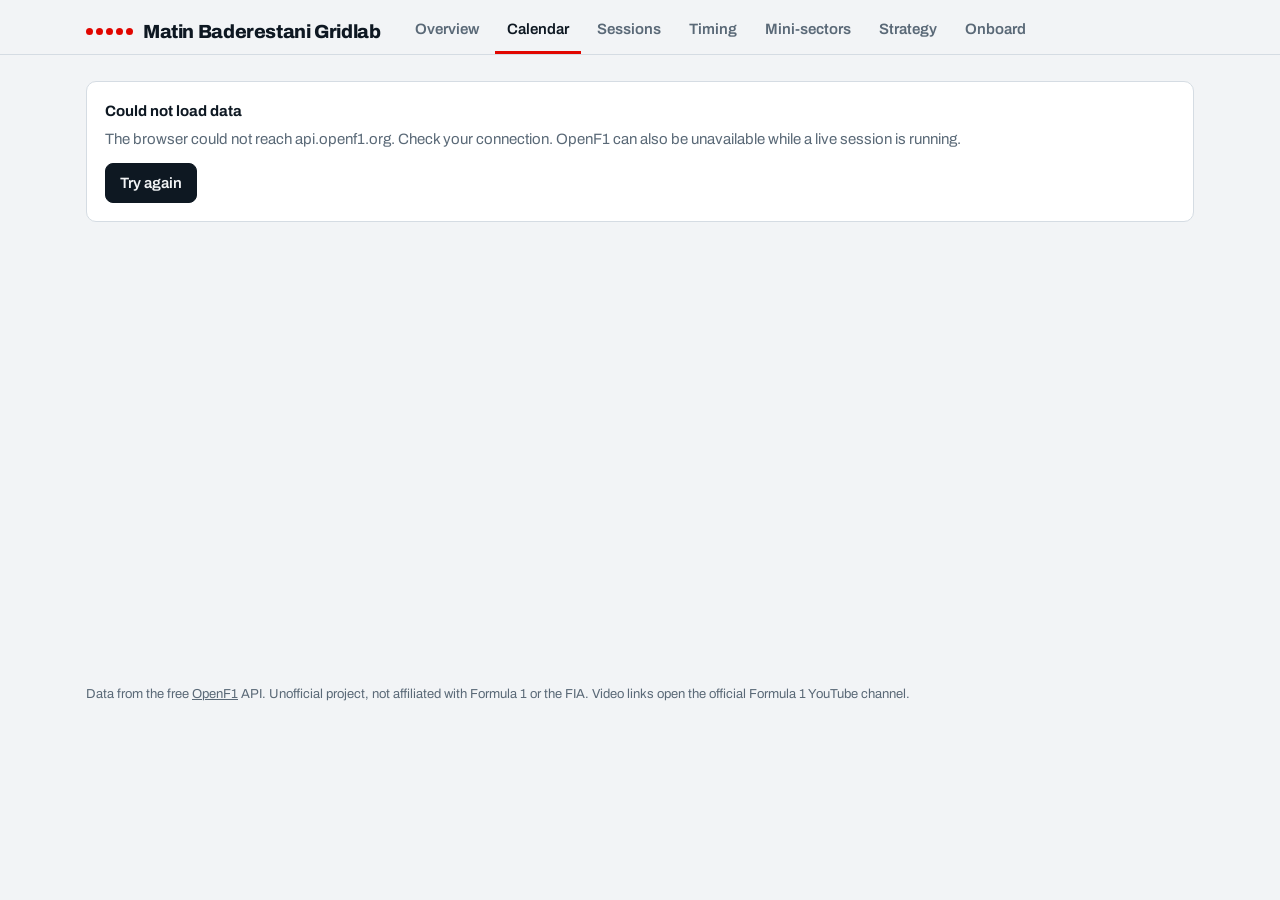
==== calendar.html @ baec25c7 "Add files via upload v2.0.01" ====
<!doctype html>
<html lang="en">
<head>
<meta charset="utf-8">
<meta name="viewport" content="width=device-width, initial-scale=1, viewport-fit=cover">
<title>Calendar · Matin Baderestani Gridlab</title>
<meta name="description" content="Free F1 race analysis: timing, mini-sectors, tyre strategy and onboard telemetry replays for the last five races.">
<link rel="icon" href="data:image/svg+xml,%3Csvg xmlns='http://www.w3.org/2000/svg' viewBox='0 0 100 100'%3E%3Ctext y='.9em' font-size='90'%3E%F0%9F%8F%81%3C/text%3E%3C/svg%3E">
<link href="https://fonts.googleapis.com/css2?family=Archivo:wght@400;500;600;700;800&family=IBM+Plex+Mono:wght@400;500;600&display=swap" rel="stylesheet">
<link rel="stylesheet" href="style.css">
</head>
<body data-page="calendar">
<header class="site" id="hdr"></header>
<main class="page" id="app"><noscript>This site needs JavaScript to load race data.</noscript></main>
<footer>Data from the free <a href="https://openf1.org" target="_blank" rel="noopener">OpenF1</a> API. Unofficial project, not affiliated with Formula 1 or the FIA. Video links open the official Formula 1 YouTube channel.</footer>
<script src="app.js"></script>
<script src="pages.js"></script>
</body>
</html>
---- style.css ----
:root{
  color-scheme:light dark;
  --bg:#F2F4F6;--panel:#FFFFFF;--panel2:#E9EDF1;--line:#D5DCE3;--ink:#0E1822;--muted:#5A6977;
  --purple:#8A3FFC;--green:#10A152;--yellow:#C79400;--red:#E10600;--blue:#2D6BEA;
  --ui:'Archivo','Helvetica Neue',Arial,sans-serif;
  --mono:'IBM Plex Mono',ui-monospace,Menlo,Consolas,monospace;
}
@media (prefers-color-scheme:dark){
  :root{--bg:#0D1217;--panel:#141A21;--panel2:#1A222B;--line:#26303A;--ink:#E8EDF2;--muted:#8B99A7;
    --purple:#B07DFF;--green:#34D17F;--yellow:#F5C518;--blue:#6E9CFF}
}
*{box-sizing:border-box}
html{scroll-padding-top:130px}
body{margin:0;background:var(--bg);color:var(--ink);font:15px/1.5 var(--ui);-webkit-font-smoothing:antialiased}
a{color:inherit}
button,select,input{font:inherit;color:inherit}
.num,.mono{font-family:var(--mono);font-variant-numeric:tabular-nums}
.muted{color:var(--muted)}
h1{font-size:clamp(30px,6vw,46px);line-height:1.05;margin:0;font-weight:800;letter-spacing:-.02em}
h2{font-size:21px;margin:0 0 4px;font-weight:700;letter-spacing:-.01em}
h3{font-size:15px;margin:0 0 8px;font-weight:700}
.lede{color:var(--muted);margin:8px 0 0;max-width:68ch}

/* header */
.site{position:sticky;top:0;z-index:20;background:var(--bg);border-bottom:1px solid var(--line)}
.bar{max-width:1140px;margin:0 auto;padding:10px 16px 0;display:flex;align-items:center;gap:22px}
.brand{display:flex;align-items:center;gap:10px;text-decoration:none;font-weight:800;font-size:19px;letter-spacing:-.02em;flex:none}
.lights{display:flex;gap:3px}
.lights i{width:7px;height:7px;border-radius:50%;background:var(--red);display:block}
.nav{display:flex;gap:4px;overflow-x:auto;scrollbar-width:none;flex:1}
.nav::-webkit-scrollbar{display:none}
.nav a{padding:8px 12px 10px;text-decoration:none;color:var(--muted);font-weight:600;white-space:nowrap;border-bottom:3px solid transparent}
.nav a:hover{color:var(--ink)}
.nav a.on{color:var(--ink);border-bottom-color:var(--red)}
.races{max-width:1140px;margin:0 auto;padding:8px 16px 10px;display:flex;gap:8px;overflow-x:auto;scrollbar-width:none}
.races::-webkit-scrollbar{display:none}
.race{flex:none;text-decoration:none;border:1px solid var(--line);border-radius:8px;padding:5px 12px;background:var(--panel);display:flex;flex-direction:column;line-height:1.25}
.race b{font-size:13.5px}
.race span{font-size:12px;color:var(--muted)}
.race.on{border-color:var(--ink)}
.race:hover{border-color:var(--muted)}

.page{max-width:1140px;margin:0 auto;padding:26px 16px 70px;min-height:70vh}
.block{margin-top:38px}
.block>p{margin:2px 0 14px;color:var(--muted)}
footer{max-width:1140px;margin:0 auto;padding:0 16px 40px;color:var(--muted);font-size:13px}

/* panels */
.panel{background:var(--panel);border:1px solid var(--line);border-radius:10px;padding:16px}
.grid2{display:grid;gap:14px;grid-template-columns:1fr}
@media (min-width:860px){.grid2{grid-template-columns:1fr 1fr}}
.stats{display:grid;gap:12px;grid-template-columns:repeat(auto-fit,minmax(230px,1fr));margin-top:22px}
.stat{background:var(--panel);border:1px solid var(--line);border-radius:10px;padding:14px 16px}
.stat small{display:block;color:var(--muted);font-size:13px}
.stat .v{font:600 28px/1.15 var(--mono);margin:4px 0 2px;font-variant-numeric:tabular-nums}
.stat .v.p{color:var(--purple)}
.stat .s{font-size:13.5px;color:var(--muted)}
.stat .s b{color:var(--ink)}
.links{display:flex;flex-wrap:wrap;gap:8px;margin-top:10px}
.lk{font-size:13px;font-weight:600;text-decoration:none;border:1px solid var(--line);border-radius:7px;padding:5px 10px;background:var(--panel2)}
.lk:hover{border-color:var(--muted)}

/* tables */
.scroll{overflow-x:auto;border:1px solid var(--line);border-radius:10px;background:var(--panel)}
.tbl{width:100%;border-collapse:collapse;font-size:14px;min-width:560px}
.tbl th{font-weight:600;font-size:12.5px;color:var(--muted);text-align:left;padding:10px 12px;border-bottom:1px solid var(--line);white-space:nowrap;background:var(--panel)}
.tbl th[data-k]{cursor:pointer}
.tbl th[data-k]:hover{color:var(--ink)}
.tbl td{padding:8px 12px;border-bottom:1px solid var(--line);white-space:nowrap}
.tbl tr:last-child td{border-bottom:0}
.tbl td.r,.tbl th.r{text-align:right}
.tbl td.n{font-family:var(--mono);font-variant-numeric:tabular-nums}
.tbl .pp{color:var(--purple);font-weight:600}
.tbl .gg{color:var(--green)}
.tbl .bad{color:var(--yellow)}
.tc{display:inline-block;width:4px;height:17px;border-radius:2px;background:var(--tc,#888);vertical-align:-3px;margin-right:8px}
.pill{display:inline-block;font:600 11px/1 var(--mono);padding:3px 6px;border-radius:5px;background:var(--purple);color:#fff;margin-left:6px;vertical-align:1px}
.pill.mute{background:var(--panel2);color:var(--muted)}
.pos{display:inline-block;min-width:22px;font-family:var(--mono);font-weight:600}

/* controls */
.controls{display:flex;flex-wrap:wrap;gap:12px 18px;align-items:end}
.controls label{display:flex;flex-direction:column;gap:4px;font-size:13px;color:var(--muted)}
select,.sel{background:var(--panel);border:1px solid var(--line);border-radius:8px;padding:8px 10px;min-width:150px;color:var(--ink)}
.btn{border:1px solid var(--ink);background:var(--ink);color:var(--bg);border-radius:8px;padding:8px 14px;font-weight:600;cursor:pointer}
.btn.ghost{background:transparent;color:var(--ink);border-color:var(--line)}
.btn.ghost:hover{border-color:var(--muted)}
.btn:focus-visible,select:focus-visible,.chip:focus-visible,a:focus-visible,input:focus-visible{outline:3px solid var(--blue);outline-offset:2px}
.btns{display:flex;gap:8px;flex-wrap:wrap}
.chips{display:flex;flex-wrap:wrap;gap:6px;margin:10px 0 4px}
.chip{display:inline-flex;align-items:center;gap:6px;border:1px solid var(--line);background:var(--panel);border-radius:99px;padding:4px 11px;cursor:pointer;font-size:13.5px;font-weight:600}
.chip .dot{width:9px;height:9px;border-radius:50%;background:var(--c)}
.chip[aria-pressed="true"]{border-color:var(--c);background:var(--panel2)}
.chip[aria-pressed="false"]{color:var(--muted)}
.check{display:inline-flex;gap:6px;align-items:center;font-size:13.5px;color:var(--muted);margin-left:8px}

/* charts */
.chart{position:relative}
.chart svg{display:block}
.chart .grid{stroke:var(--line);stroke-width:1}
.chart .tick{fill:var(--muted);font:11px var(--mono)}
.chart .guide{stroke:var(--muted);stroke-dasharray:3 3}
.tip{position:absolute;top:8px;pointer-events:none;background:var(--panel);border:1px solid var(--line);border-radius:8px;padding:7px 10px;font-size:12.5px;box-shadow:0 8px 28px rgba(0,0,0,.22);z-index:4;min-width:130px}
.tip b{display:block;margin-bottom:3px}
.tip div{display:flex;justify-content:space-between;gap:14px}
.tip i{display:inline-block;width:8px;height:8px;border-radius:50%;margin-right:6px}

/* mini sectors */
.strip{display:flex;flex-wrap:wrap;gap:10px 18px;margin-top:10px}
.sec{display:flex;flex-direction:column;gap:5px}
.segs{display:flex;gap:2px}
.segs i{display:block;width:15px;height:24px;border-radius:2px;background:var(--c)}
@media (max-width:520px){.segs i{width:11px;height:20px}}
.legend{display:flex;flex-wrap:wrap;gap:6px 16px;font-size:13px;color:var(--muted);margin-top:12px}
.legend i{display:inline-block;width:12px;height:12px;border-radius:3px;background:var(--c);margin-right:6px;vertical-align:-1px}
.lapcard{padding:14px 0;border-bottom:1px solid var(--line)}
.lapcard:last-of-type{border-bottom:0}
.who{display:flex;align-items:baseline;gap:10px;flex-wrap:wrap}
.big{font-size:26px;font-weight:600;margin-left:auto}
.delta{display:flex;gap:18px;flex-wrap:wrap;margin-top:12px;font-family:var(--mono);font-size:14px}
.map{width:100%;height:auto;display:block}
.map .base{fill:none;stroke:var(--line);stroke-width:11;stroke-linecap:round;stroke-linejoin:round}
.map .seg{fill:none;stroke-width:6;stroke-linecap:round;stroke-linejoin:round}
.map text{font:600 9px var(--ui);fill:var(--ink);paint-order:stroke;stroke:var(--panel);stroke-width:3px}
.bars{display:grid;gap:5px}
.brow{display:grid;grid-template-columns:70px 1fr 42px;align-items:center;gap:10px;font-size:13.5px}
.brow .tr{height:10px;background:var(--panel2);border-radius:5px;overflow:hidden}
.brow .tr i{display:block;height:100%;background:var(--purple);border-radius:5px}

/* strategy */
.srow{display:grid;grid-template-columns:62px 1fr;align-items:center;gap:10px;margin:5px 0}
.srow>b{font-size:13.5px}
.track{position:relative;height:24px;background:var(--panel2);border-radius:4px;overflow:hidden}
.stint{position:absolute;top:0;bottom:0;background:var(--c);border-right:2px solid var(--panel);color:#111;font:600 11px/24px var(--mono);text-align:center;overflow:hidden;white-space:nowrap}
.cdot{display:inline-flex;width:19px;height:19px;border-radius:50%;border:2.5px solid var(--c);font:700 10px/1 var(--ui);align-items:center;justify-content:center;vertical-align:-4px}

/* onboard */
.ob{display:grid;gap:14px;margin-top:16px}
@media (min-width:980px){.ob{grid-template-columns:1.25fr 1fr}}
.transport{display:flex;gap:10px;align-items:center;margin-top:10px;flex-wrap:wrap}
.transport input[type=range]{flex:1;min-width:140px;accent-color:var(--red)}
.read{display:grid;grid-template-columns:repeat(3,1fr);gap:10px;margin-bottom:12px}
.read div{background:var(--panel2);border-radius:8px;padding:8px 10px}
.read small{display:block;color:var(--muted);font-size:12px}
.read .v{font:600 26px/1.1 var(--mono)}
.meter{height:8px;background:var(--line);border-radius:4px;overflow:hidden;margin-top:6px}
.meter i{display:block;height:100%;width:0;background:var(--green)}
.meter.b i{background:var(--red)}
.trace{cursor:crosshair;touch-action:none}
.trace svg{display:block;width:100%}
.otlist{display:flex;flex-wrap:wrap;gap:8px}
.ot{border:1px solid var(--line);background:var(--panel);border-radius:8px;padding:7px 11px;cursor:pointer;text-align:left;font-size:13.5px}
.ot:hover{border-color:var(--ink)}
.ot b{font-family:var(--mono)}
.ot.lost{opacity:.7}

/* states */
.loading{padding:70px 0;text-align:center;color:var(--muted)}
.pulse{display:block;width:120px;height:4px;margin:0 auto 14px;border-radius:2px;background:linear-gradient(90deg,var(--line) 0 30%,var(--red) 30% 55%,var(--line) 55%);background-size:200% 100%;animation:sl 1.1s linear infinite}
@keyframes sl{from{background-position:100% 0}to{background-position:-100% 0}}
.note{color:var(--muted);padding:10px 0}
.note.err{border:1px solid var(--line);background:var(--panel);border-radius:10px;padding:18px;color:var(--ink)}
.note.err p{color:var(--muted);margin:6px 0 12px}
@media (prefers-reduced-motion:reduce){.pulse{animation:none}}
@media (max-width:700px){
  .bar{flex-wrap:wrap;gap:0 12px}
  .brand{font-size:17px;padding-bottom:2px}
  .nav{flex:1 1 100%}
}

/* sessions table */
.stabs{display:flex;gap:8px;overflow-x:auto;margin:18px 0 14px;padding-bottom:4px;scrollbar-width:none}
.stabs::-webkit-scrollbar{display:none}
.stab{flex:none;display:flex;flex-direction:column;align-items:flex-start;border:1px solid var(--line);background:var(--panel);border-radius:8px;padding:6px 14px;cursor:pointer;line-height:1.25;text-align:left}
.stab b{font-size:14px}.stab span{font-size:12px;color:var(--muted)}
.stab[aria-selected="true"]{border-color:var(--ink);box-shadow:inset 0 -3px 0 var(--red)}
.tbl.sess{min-width:760px}
.tbl.sess td{padding-top:7px;padding-bottom:7px}
.hs{width:28px;height:28px;border-radius:50%;object-fit:cover;object-position:top;background:var(--panel2);vertical-align:middle;margin-right:8px}
.acr{font-weight:700;letter-spacing:.01em}
.tyres{display:flex;gap:6px;flex-wrap:wrap}
.tyre{display:inline-flex;align-items:center;gap:6px;border:1px solid var(--line);border-radius:99px;padding:2px 10px 2px 3px;background:var(--panel2);font:600 12px var(--mono)}

/* calendar */
.prog{margin:22px 0 4px}
.pl{display:flex;justify-content:space-between;font-size:13.5px;color:var(--muted);margin-bottom:7px}
.pt{height:8px;background:var(--panel2);border-radius:4px;overflow:hidden}
.pt i{display:block;height:100%;background:var(--red);border-radius:4px}
.ncard{margin-top:26px;background:var(--panel);border:1px solid var(--line);border-top:5px solid var(--red);border-radius:12px;padding:22px}
.ntop{display:flex;gap:12px;align-items:center;margin-bottom:12px}
.badge{background:var(--red);color:#fff;font-weight:700;font-size:12.5px;border-radius:6px;padding:3px 9px}
.nname{font-size:clamp(26px,5vw,36px);font-weight:800;letter-spacing:-.02em;margin:0 0 2px}
.ngrid{display:grid;gap:26px;margin-top:20px;grid-template-columns:1fr}
@media (min-width:900px){.ngrid{grid-template-columns:minmax(240px,1fr) minmax(260px,1fr) 1.2fr}}
.slist{list-style:none;margin:0;padding:0;display:grid;gap:8px;align-content:start}
.slist li{display:flex;justify-content:space-between;gap:12px;background:var(--panel2);border:1px solid var(--line);border-radius:8px;padding:10px 14px;font-size:14px}
.slist li span{color:var(--muted);font-size:13px;font-family:var(--mono)}
.slist li.race{border-color:var(--red)}
.slist li.over{opacity:.5}
.livepill{font-style:normal;background:var(--red);color:#fff;border-radius:5px;padding:1px 7px;font-weight:700;font-size:12px}
.cdt{font-size:22px;font-weight:600;margin:0 0 10px}
.cd{display:flex;gap:18px;margin-bottom:26px}
.cd div{display:flex;flex-direction:column;align-items:flex-start;min-width:46px}
.cd b{font:500 clamp(34px,6vw,46px)/1 var(--mono)}
.cd div:last-child b{color:var(--muted);opacity:.6}
.cd span{font-size:13px;color:var(--muted);margin-top:4px}
.cmap{background:var(--panel2);border:1px solid var(--line);border-radius:10px;padding:10px;align-self:start}

/* onboard additions */
.col2{display:grid;gap:14px;align-content:start}
.read div small+svg.aero{display:block}
.aero{width:64px;height:28px;display:block;margin:2px 0}
.aero .pl{fill:var(--muted)}.aero .ep{fill:var(--muted)}.aero .fl{fill:var(--green);transform-box:view-box}
.lo-wrap{position:relative}
.lo{position:absolute;left:0;right:0;height:26px;display:flex;align-items:center;gap:8px;padding:0 8px;border-radius:6px;font-size:13.5px;cursor:pointer;transition:transform .55s cubic-bezier(.3,.7,.2,1),background .3s;background:transparent}
.lo:hover{background:var(--panel2)}
.lo.me{background:var(--panel2);box-shadow:inset 3px 0 0 var(--ink)}
.lo .p{width:22px;font:600 13px var(--mono);text-align:right}
.lo .nm{flex:1;white-space:nowrap;overflow:hidden;text-overflow:ellipsis;font-size:12.5px}
.lo .dl{font:600 11.5px var(--mono);min-width:30px;text-align:right}
.lo.up{animation:upf 1.4s ease-out}
.lo.dn{animation:dnf 1.4s ease-out}
@keyframes upf{0%{background:color-mix(in srgb,var(--green) 40%,transparent)}100%{background:transparent}}
@keyframes dnf{0%{background:color-mix(in srgb,var(--red) 35%,transparent)}100%{background:transparent}}
.feed{display:grid;gap:5px;min-height:30px;font-size:13.5px}
.fi{padding:5px 10px;background:var(--panel2);border-radius:6px;animation:fin .35s ease-out}
.fi.mine{box-shadow:inset 3px 0 0 #ff9d00}
@keyframes fin{from{opacity:0;transform:translateY(-4px)}to{opacity:1;transform:none}}
.meter i{transition:none}
@media (prefers-reduced-motion:reduce){.lo,.lo.up,.lo.dn,.fi{animation:none;transition:none}}
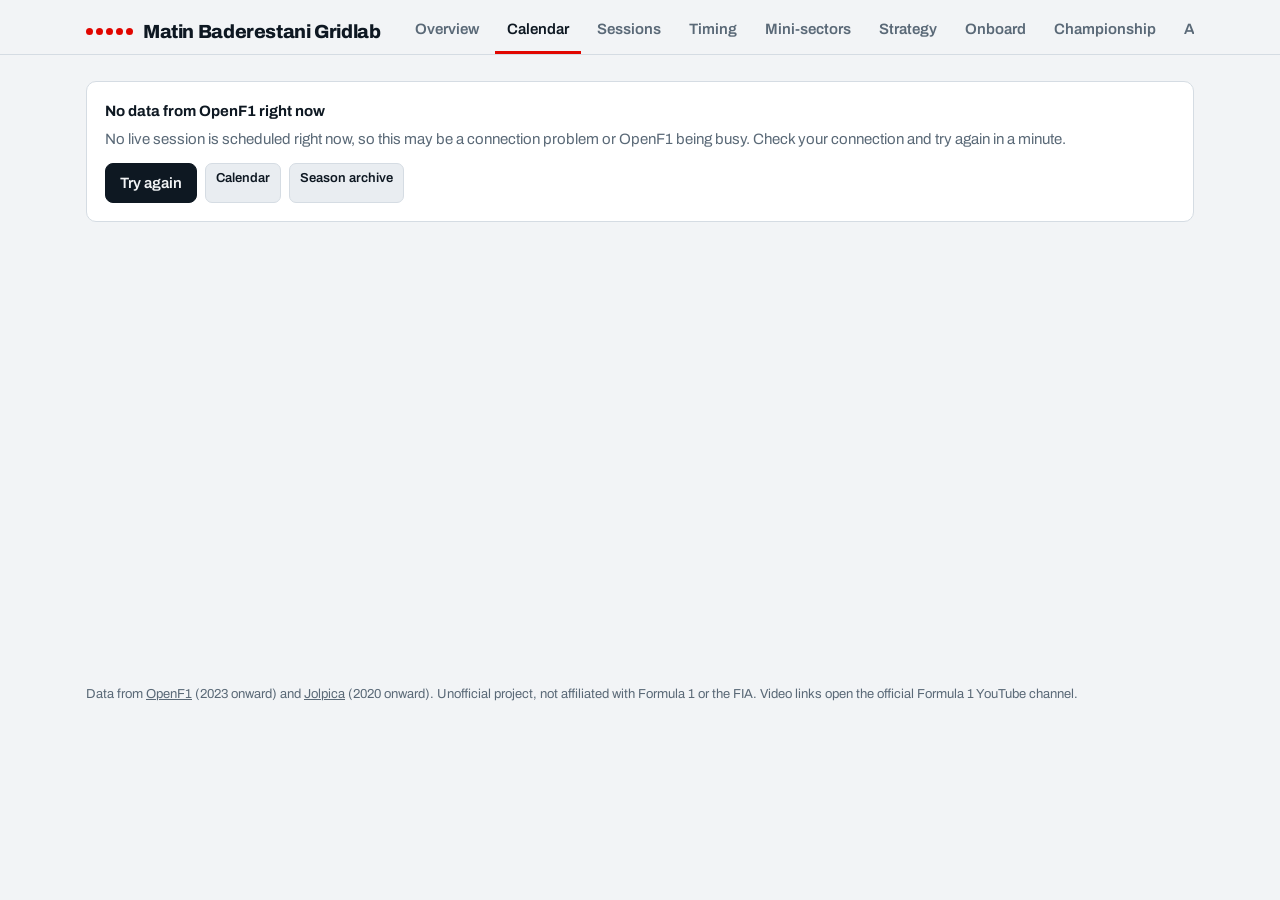
==== commit 53781069: "v3.0.3" ====
--- a/calendar.html
+++ b/calendar.html
@@ -3,6 +3,7 @@
 <head>
 <meta charset="utf-8">
 <meta name="viewport" content="width=device-width, initial-scale=1, viewport-fit=cover">
+<meta name="google-site-verification" content="Otd-ssJFzaZp3dsgfetBJoJmQ9_VcSWWd9amcEt1jQ4" />
 <title>Calendar · Matin Baderestani Gridlab</title>
 <meta name="description" content="Free F1 race analysis: timing, mini-sectors, tyre strategy and onboard telemetry replays for the last five races.">
 <link rel="icon" href="data:image/svg+xml,%3Csvg xmlns='http://www.w3.org/2000/svg' viewBox='0 0 100 100'%3E%3Ctext y='.9em' font-size='90'%3E%F0%9F%8F%81%3C/text%3E%3C/svg%3E">
@@ -12,7 +13,7 @@
 <body data-page="calendar">
 <header class="site" id="hdr"></header>
 <main class="page" id="app"><noscript>This site needs JavaScript to load race data.</noscript></main>
-<footer>Data from the free <a href="https://openf1.org" target="_blank" rel="noopener">OpenF1</a> API. Unofficial project, not affiliated with Formula 1 or the FIA. Video links open the official Formula 1 YouTube channel.</footer>
+<footer>Data from <a href="https://openf1.org" target="_blank" rel="noopener">OpenF1</a> (2023 onward) and <a href="https://api.jolpi.ca" target="_blank" rel="noopener">Jolpica</a> (2020 onward). Unofficial project, not affiliated with Formula 1 or the FIA. Video links open the official Formula 1 YouTube channel.</footer>
 <script src="app.js"></script>
 <script src="pages.js"></script>
 </body>
--- a/style.css
+++ b/style.css
@@ -228,3 +228,91 @@
 @keyframes fin{from{opacity:0;transform:translateY(-4px)}to{opacity:1;transform:none}}
 .meter i{transition:none}
 @media (prefers-reduced-motion:reduce){.lo,.lo.up,.lo.dn,.fi{animation:none;transition:none}}
+
+.views{margin:12px 0 0}.views b{color:var(--ink);font-size:14px}
+
+/* landing page */
+a.btn{text-decoration:none;display:inline-block}
+.btn.big{font-size:19px;padding:13px 30px;border-radius:10px;background:var(--red);border-color:var(--red);color:#fff}
+.btn.big:hover{filter:brightness(1.08)}
+.welcome{display:grid;gap:30px;align-items:center;padding:34px 0 8px}
+@media (min-width:820px){.welcome{grid-template-columns:1.4fr 1fr;gap:56px;padding-top:56px}}
+.welcome h1{font-size:clamp(40px,8vw,72px)}
+.welcome h1 em{font-style:italic;color:var(--red)}
+.welcome .lede{font-size:18px;margin:16px 0 26px}
+.by{margin:0 0 20px;font:500 14px var(--mono);color:var(--muted)}
+.gcard{background:#070D12;border-radius:16px;padding:28px 18px;display:flex;justify-content:center;gap:clamp(8px,2.5vw,16px)}
+.gcard .col{display:flex;flex-direction:column;gap:9px;background:#0f161d;border:1px solid #1e2a34;border-radius:12px;padding:10px 8px}
+.gcard .col i{display:block;width:clamp(28px,7vw,46px);aspect-ratio:1;border-radius:50%;background:#2B0F11;transition:background .12s,box-shadow .12s}
+.gcard .col.on i{background:radial-gradient(circle at 35% 30%,#ff9a90,#ff1a0f 55%,#c40800);box-shadow:0 0 22px #ff1a0f99}
+.menu .stat{text-decoration:none}
+.menu .stat:hover{border-color:var(--ink)}
+.menu .stat b{font-size:17px}
+.about{display:grid;gap:30px;margin-top:46px;padding-top:34px;border-top:1px solid var(--line)}
+@media (min-width:820px){.about{grid-template-columns:1fr 1fr;gap:56px}}
+.about h2{margin-bottom:10px}
+.about p{color:var(--muted);margin:0 0 12px;max-width:60ch}
+.about a{color:var(--ink)}
+@media (prefers-reduced-motion:reduce){.gcard .col i{transition:none}}
+
+/* archive */
+.gplist{display:grid;gap:14px;grid-template-columns:repeat(auto-fill,minmax(280px,1fr))}
+.gp{background:var(--panel);border:1px solid var(--line);border-radius:12px;padding:16px;display:flex;flex-direction:column;gap:4px}
+.gp:hover{border-color:var(--muted)}
+.gp h3{font-size:18px;margin:6px 0 0}
+.gp p{margin:0}
+.gph{display:flex;justify-content:space-between;font-size:13px}
+.rd{font-weight:600;color:var(--red)}
+.win{margin-top:8px!important;font-size:14px}
+.gp .links{margin-top:auto;padding-top:14px}
+.lk.main{background:var(--ink);color:var(--bg);border-color:var(--ink)}
+.race.more{border-style:dashed}
+input.sel{min-width:260px}
+
+/* header picker */
+.races{align-items:flex-end}
+.pick{display:flex;flex-direction:column;font-size:11.5px;color:var(--muted);flex:none;gap:1px}
+.pick select{min-width:0;padding:4px 8px;font-size:13.5px;border-radius:7px}
+#pkG{min-width:210px}
+.psep{width:1px;align-self:stretch;background:var(--line);margin:0 4px;flex:none}
+.races .lbl{align-self:center;font-size:12px;color:var(--muted);flex:none}
+.races .links{margin:0}
+
+/* header: selects stay put, the race bar scrolls */
+.races{overflow:visible;scrollbar-width:auto;gap:14px;align-items:flex-end}
+.pickrow{display:flex;gap:10px;flex:none;align-items:flex-end}
+.chiprow{display:flex;gap:8px;flex:1;min-width:0;overflow-x:auto;padding-bottom:6px;scrollbar-width:thin;scroll-behavior:smooth}
+.chiprow::-webkit-scrollbar{display:block;height:6px}
+.chiprow::-webkit-scrollbar-thumb{background:var(--line);border-radius:3px}
+.race.off{opacity:.45;cursor:default;border-style:dashed}
+.race.wk{border-color:var(--red)}
+.race.wk b::after{content:"";display:inline-block;width:7px;height:7px;border-radius:50%;background:var(--red);margin-left:6px}
+@media (max-width:760px){.site{position:static}.races{flex-wrap:wrap;gap:8px}.chiprow{flex:1 1 100%}}
+
+/* views */
+.views{display:flex;flex-wrap:wrap;gap:6px 22px;margin:14px 0 0}
+.views b{color:var(--ink);font-size:14px}
+.vm{margin-top:8px}
+.vm summary{cursor:pointer;color:var(--muted)}
+.vml{display:grid;gap:4px;max-width:320px;margin-top:8px}
+.vml div{display:flex;justify-content:space-between}
+
+/* championship */
+.champ{position:relative;background:#070D12;color:#F2F5F7;border-radius:16px;padding:26px 14px 24px;overflow:hidden;margin-top:18px}
+.fw{position:absolute;inset:0;width:100%;height:100%;pointer-events:none;z-index:2}
+.podium{position:relative;z-index:1;display:grid;grid-template-columns:1fr 1.4fr 1fr;gap:10px;align-items:end;max-width:780px;margin:0 auto}
+.pc{display:flex;flex-direction:column;align-items:center;text-align:center;gap:3px;min-width:0}
+.pc .ph{border-radius:50%;background:#16202a center/cover no-repeat;border:3px solid var(--tc,#555);display:flex;align-items:center;justify-content:center;font:700 18px var(--mono);color:#6d7f8d;overflow:hidden}
+.pc.p1 .ph{width:clamp(140px,34vw,230px);aspect-ratio:1;border-width:5px;box-shadow:0 0 40px color-mix(in srgb,var(--tc,#555) 55%,transparent)}
+.pc.p2 .ph,.pc.p3 .ph{width:clamp(84px,20vw,136px);aspect-ratio:1}
+.pc .ph.tb{border-radius:22px;background:var(--tc);color:#06101a;font-weight:800;font-size:clamp(20px,5vw,34px)}
+.pc .ph[style*="url"] .ini{display:none}
+.pc .nm{font-weight:700;font-size:clamp(14px,2.8vw,17px);line-height:1.2;margin-top:6px}
+.pc.p1 .nm{font-size:clamp(20px,4vw,30px)}
+.pc .tm{color:#9fb0bc;font-size:13px}
+.pc .pts{font-weight:600;font-size:clamp(20px,4vw,26px)}
+.pc.p1 .pts{font-size:clamp(34px,7vw,54px);line-height:1.05}
+.pc .pts small{font-size:.38em;color:#9fb0bc}
+.pos2{font:600 13px var(--mono);color:#9fb0bc}
+.crown{background:#f5c518;color:#2b2200;font-weight:800;font-size:13px;border-radius:99px;padding:3px 12px;margin-bottom:8px}
+.celebrate{position:relative;z-index:3;display:block;margin:20px auto 0;color:#F2F5F7;border-color:#3a4854}
